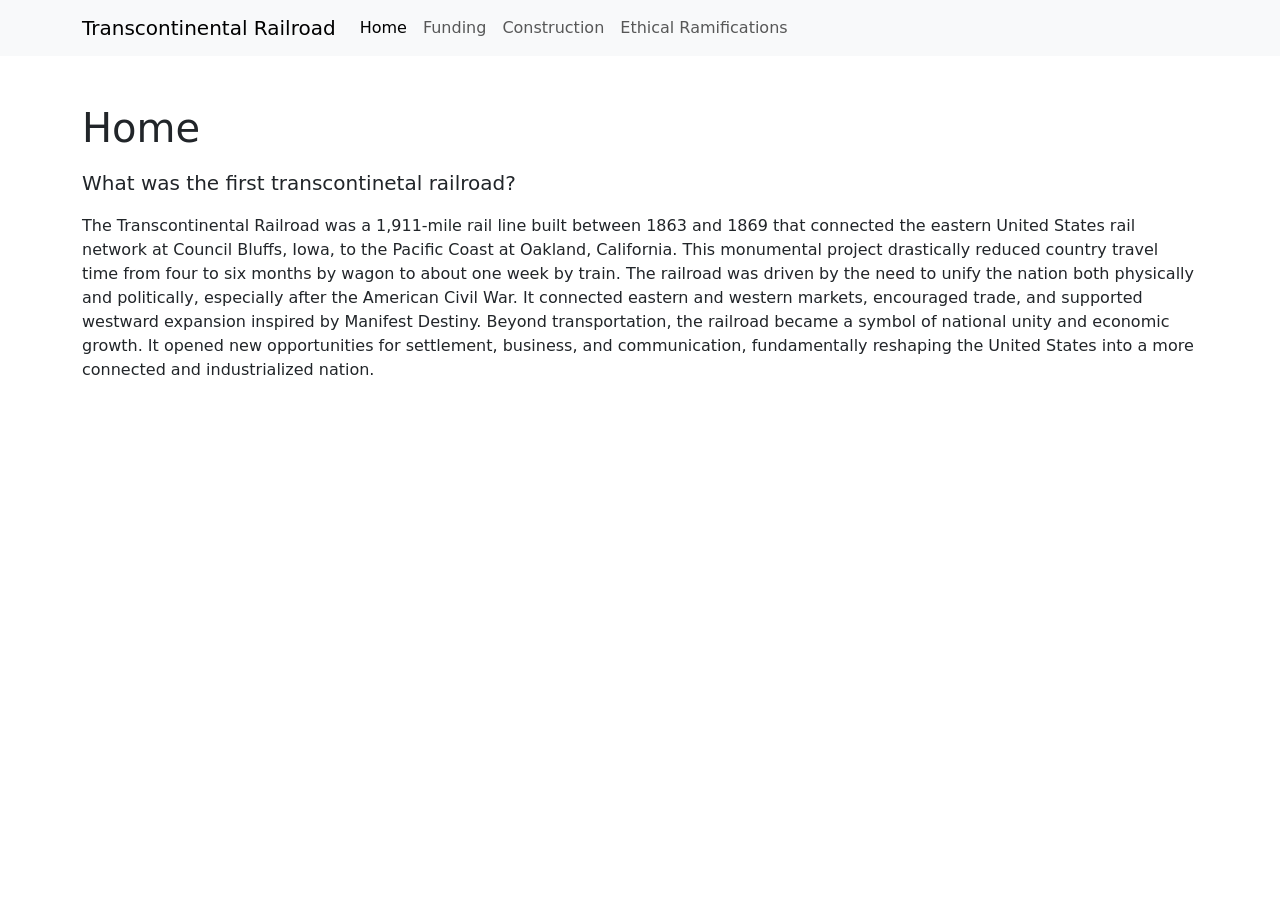
==== index.html @ 432f9140 "initial commit" ====
<!doctype html>
<html lang="en">
  <head>
    <meta charset="utf-8" />
    <meta name="viewport" content="width=device-width, initial-scale=1" />
    <title>Home</title>
    <link
      href="https://cdn.jsdelivr.net/npm/bootstrap@5.3.3/dist/css/bootstrap.min.css"
      rel="stylesheet"
      integrity="sha384-QWTKZyjpPEjISv5WaRU9OFeRpok6YctnYmDr5pNlyT2bRjXh0JMhjY6hW+ALEwIH"
      crossorigin="anonymous"
    />
  </head>
  <body>
    <nav class="navbar navbar-expand-lg bg-body-tertiary">
      <div class="container">
        <a class="navbar-brand" href="index.html">Transcontinental Railroad</a>
        <button
          class="navbar-toggler"
          type="button"
          data-bs-toggle="collapse"
          data-bs-target="#mainNav"
          aria-controls="mainNav"
          aria-expanded="false"
          aria-label="Toggle navigation"
        >
          <span class="navbar-toggler-icon"></span>
        </button>
        <div class="collapse navbar-collapse" id="mainNav">
          <div class="navbar-nav">
            <a class="nav-link active" aria-current="page" href="index.html">Home</a>
            <a class="nav-link" href="funding.html">Funding</a>
            <a class="nav-link" href="construction.html">Construction</a>
            <a class="nav-link" href="ethical-ramifications.html">Ethical Ramifications</a>
          </div>
        </div>
      </div>
    </nav>

    <main class="container py-5">
      <h1 class="mb-3">Home</h1>
      <p class="lead">
        What was the first transcontinetal railroad? 
      </p>
      <p>
        The Transcontinental Railroad was a 1,911-mile rail line built between 1863 and 1869 that connected the eastern United States rail network at Council Bluffs, Iowa, to the Pacific Coast at Oakland, California. This monumental project drastically reduced country travel time from four to six months by wagon to about one week by train.
The railroad was driven by the need to unify the nation both physically and politically, especially after the American Civil War. It connected eastern and western markets, encouraged trade, and supported westward expansion inspired by Manifest Destiny.
Beyond transportation, the railroad became a symbol of national unity and economic growth. It opened new opportunities for settlement, business, and communication, fundamentally reshaping the United States into a more connected and industrialized nation.
      </p>
    </main>

    <script
      src="https://cdn.jsdelivr.net/npm/bootstrap@5.3.3/dist/js/bootstrap.bundle.min.js"
      integrity="sha384-YvpcrYf0tY3lHB60NNkmXc5s9fDVZLESaAA55NDzOxhy9GkcIdslK1eN7N6jIeHz"
      crossorigin="anonymous"
    ></script>
  </body>
</html>
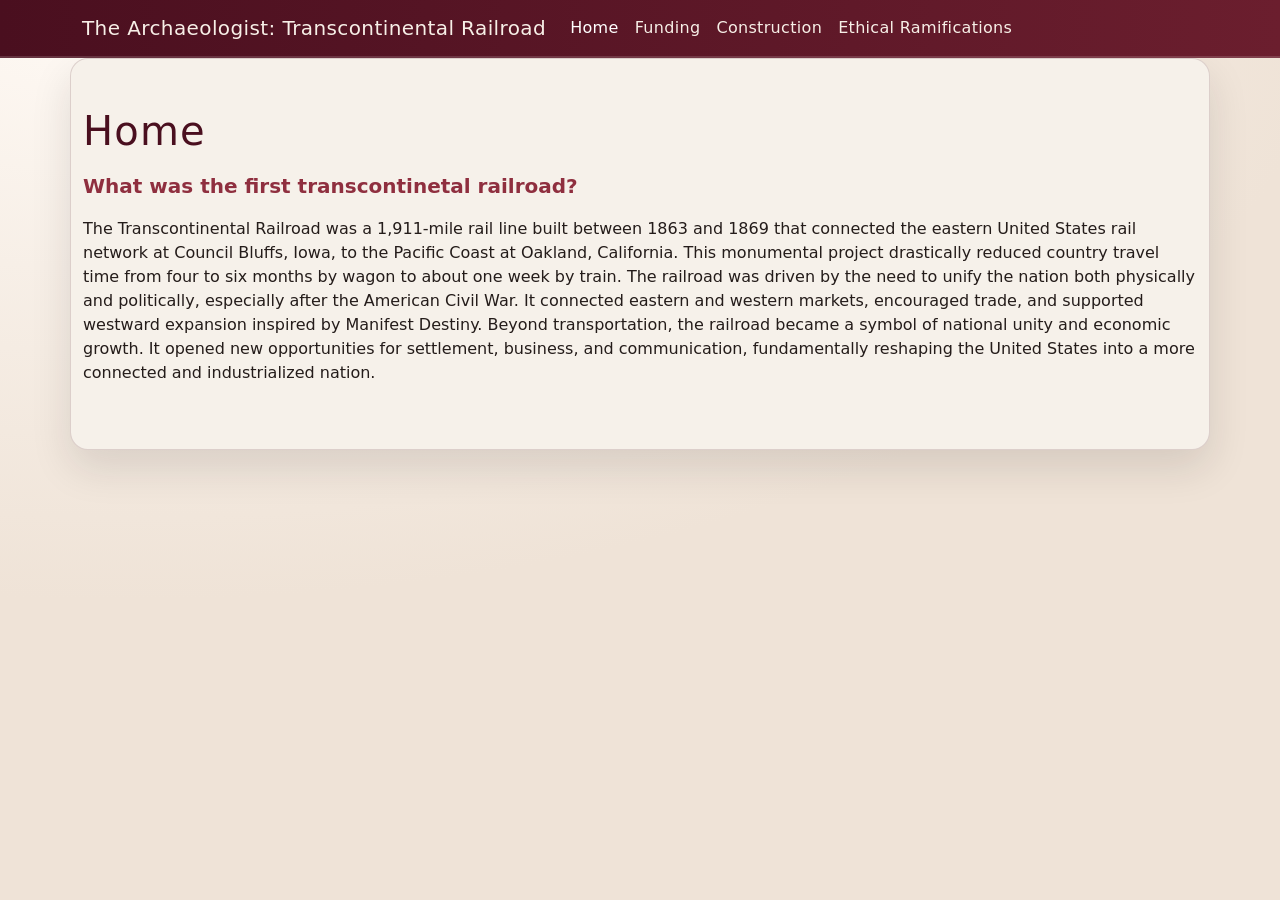
==== commit f72530b1: "d" ====
--- a/index.html
+++ b/index.html
@@ -10,11 +10,12 @@
       integrity="sha384-QWTKZyjpPEjISv5WaRU9OFeRpok6YctnYmDr5pNlyT2bRjXh0JMhjY6hW+ALEwIH"
       crossorigin="anonymous"
     />
+    <link rel="stylesheet" href="style.css" />
   </head>
   <body>
     <nav class="navbar navbar-expand-lg bg-body-tertiary">
       <div class="container">
-        <a class="navbar-brand" href="index.html">Transcontinental Railroad</a>
+        <a class="navbar-brand" href="index.html">The Archaeologist: Transcontinental Railroad</a>
         <button
           class="navbar-toggler"
           type="button"
@@ -37,7 +38,7 @@
       </div>
     </nav>
 
-    <main class="container py-5">
+    <main class="container py-5"> 
       <h1 class="mb-3">Home</h1>
       <p class="lead">
         What was the first transcontinetal railroad? 
--- a/style.css
+++ b/style.css
@@ -0,0 +1,59 @@
+ :root {
+  --maroon-900: #4a0f1f;
+  --maroon-700: #6b1e2e;
+  --maroon-500: #8f2f3f;
+  --parchment: #f6f1ea;
+  --ink: #241c1a;
+}
+
+html,
+body {
+  min-height: 100%;
+}
+
+body {
+  background: radial-gradient(1200px 600px at 10% 0%, #fffaf5 0%, #f7efe7 45%, #efe3d7 100%);
+  color: var(--ink);
+}
+
+.navbar {
+  background: linear-gradient(90deg, var(--maroon-900), var(--maroon-700));
+  border-bottom: 2px solid rgba(255, 255, 255, 0.15);
+}
+
+.navbar .navbar-brand,
+.navbar .nav-link {
+  color: #f7efe7;
+  letter-spacing: 0.02em;
+}
+
+.navbar .nav-link.active,
+.navbar .nav-link:hover,
+.navbar .nav-link:focus {
+  color: #ffffff;
+}
+
+.navbar-toggler {
+  border-color: rgba(255, 255, 255, 0.6);
+}
+
+.navbar-toggler-icon {
+  filter: invert(1);
+}
+
+main.container {
+  background: var(--parchment);
+  border: 1px solid rgba(74, 15, 31, 0.15);
+  box-shadow: 0 18px 40px rgba(36, 28, 26, 0.12);
+  border-radius: 18px;
+}
+
+h1 {
+  color: var(--maroon-900);
+  letter-spacing: 0.03em;
+}
+
+.lead {
+  color: var(--maroon-500);
+  font-weight: 600;
+}
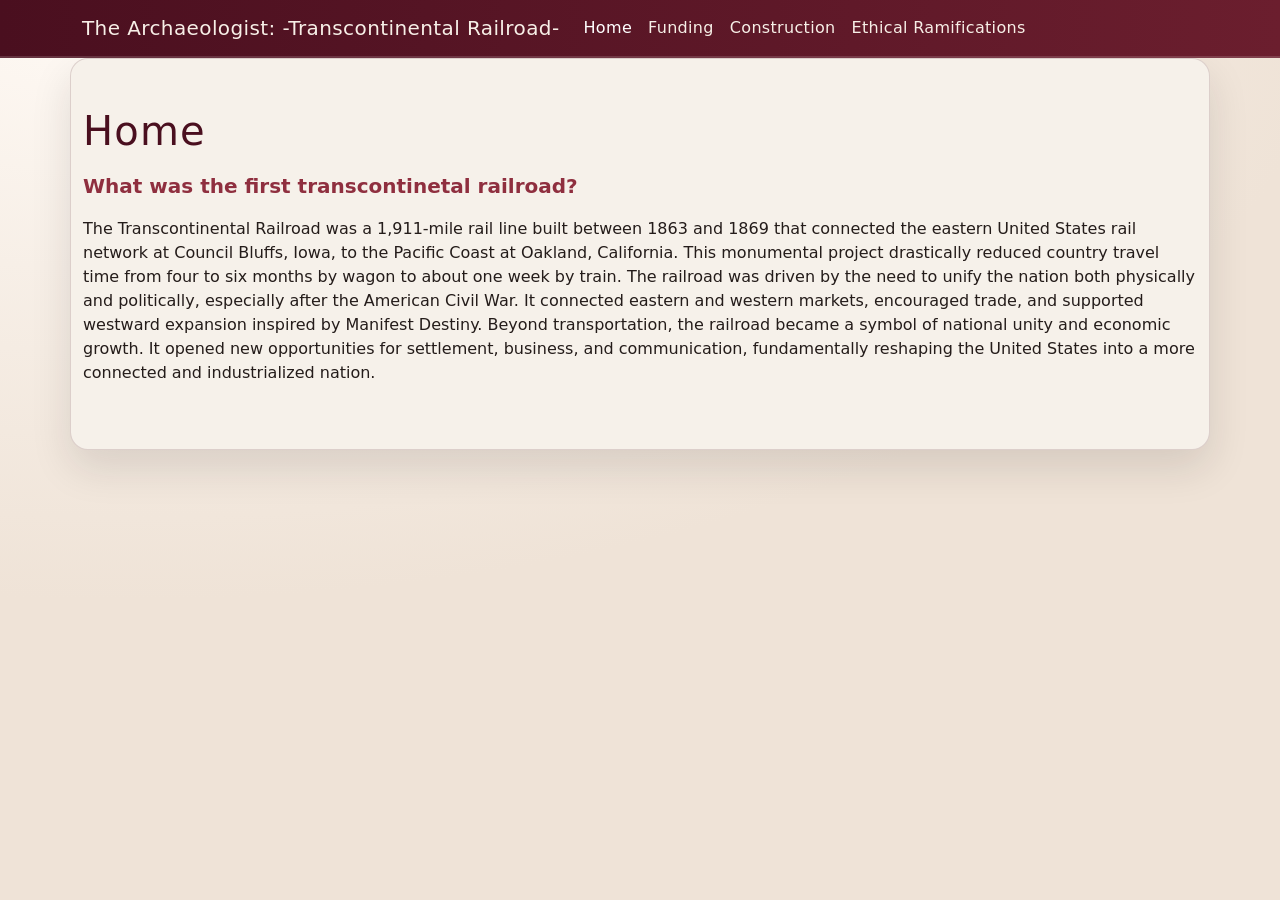
==== commit 51f7075b: "netifly testing" ====
--- a/index.html
+++ b/index.html
@@ -15,7 +15,7 @@
   <body>
     <nav class="navbar navbar-expand-lg bg-body-tertiary">
       <div class="container">
-        <a class="navbar-brand" href="index.html">The Archaeologist: Transcontinental Railroad</a>
+        <a class="navbar-brand" href="index.html">The Archaeologist: -Transcontinental Railroad-</a>
         <button
           class="navbar-toggler"
           type="button"
